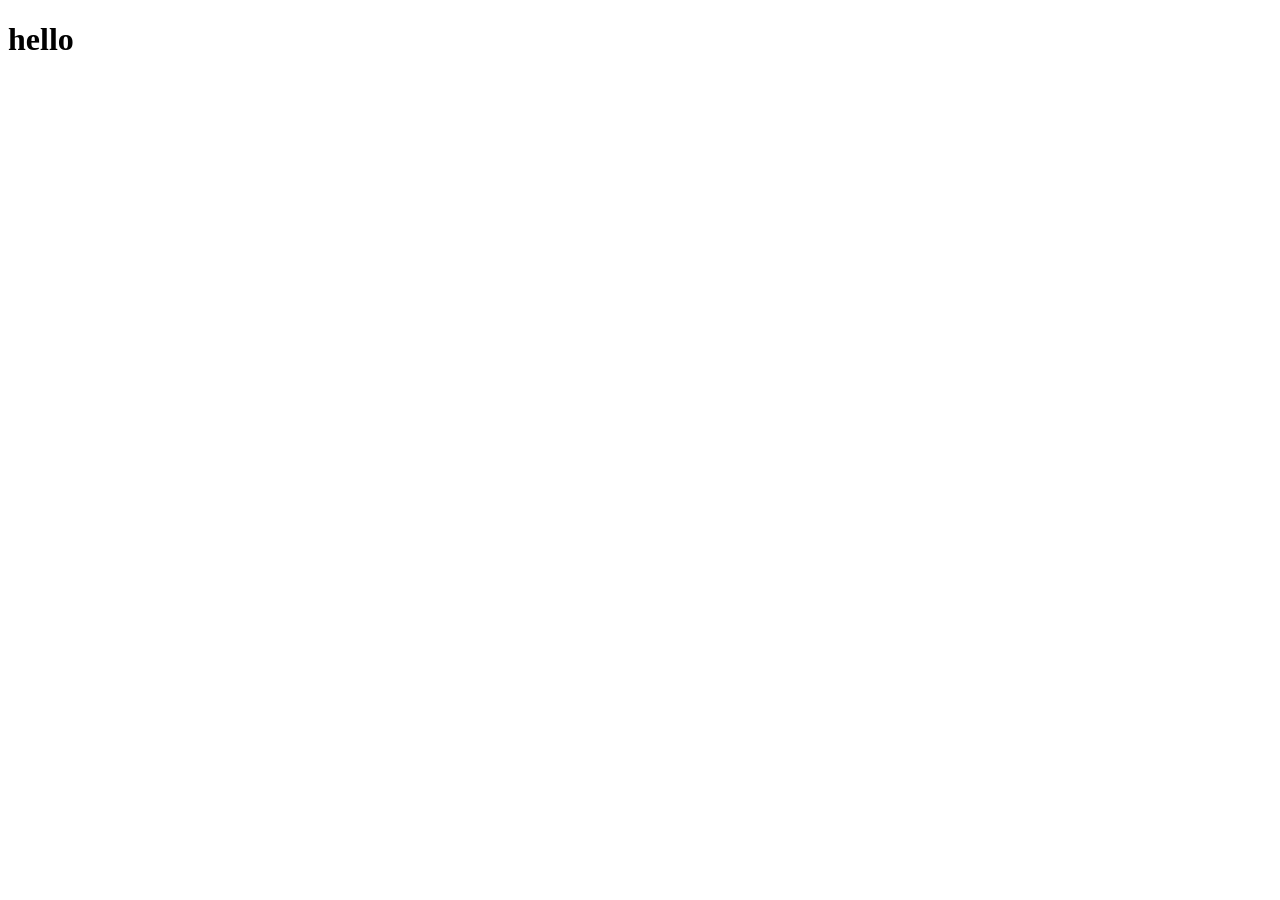
==== lab-a/index.html @ 6a6fd6f9 "0 - hello" ====
<!doctype html>
<html lang="en">
<head>
    <meta charset="UTF-8">
    <meta name="viewport" content="width=device-width, initial-scale=1">
    <title>Szymon Szymaniec (57760) - PTW LAB A</title>

    <script src="//wi.arturk.pl/zen-style.js.php?styles[]=style-1&styles[]=style-2" defer></script>
</head>
<body>
    <h1>hello</h1>
</body>
</html>
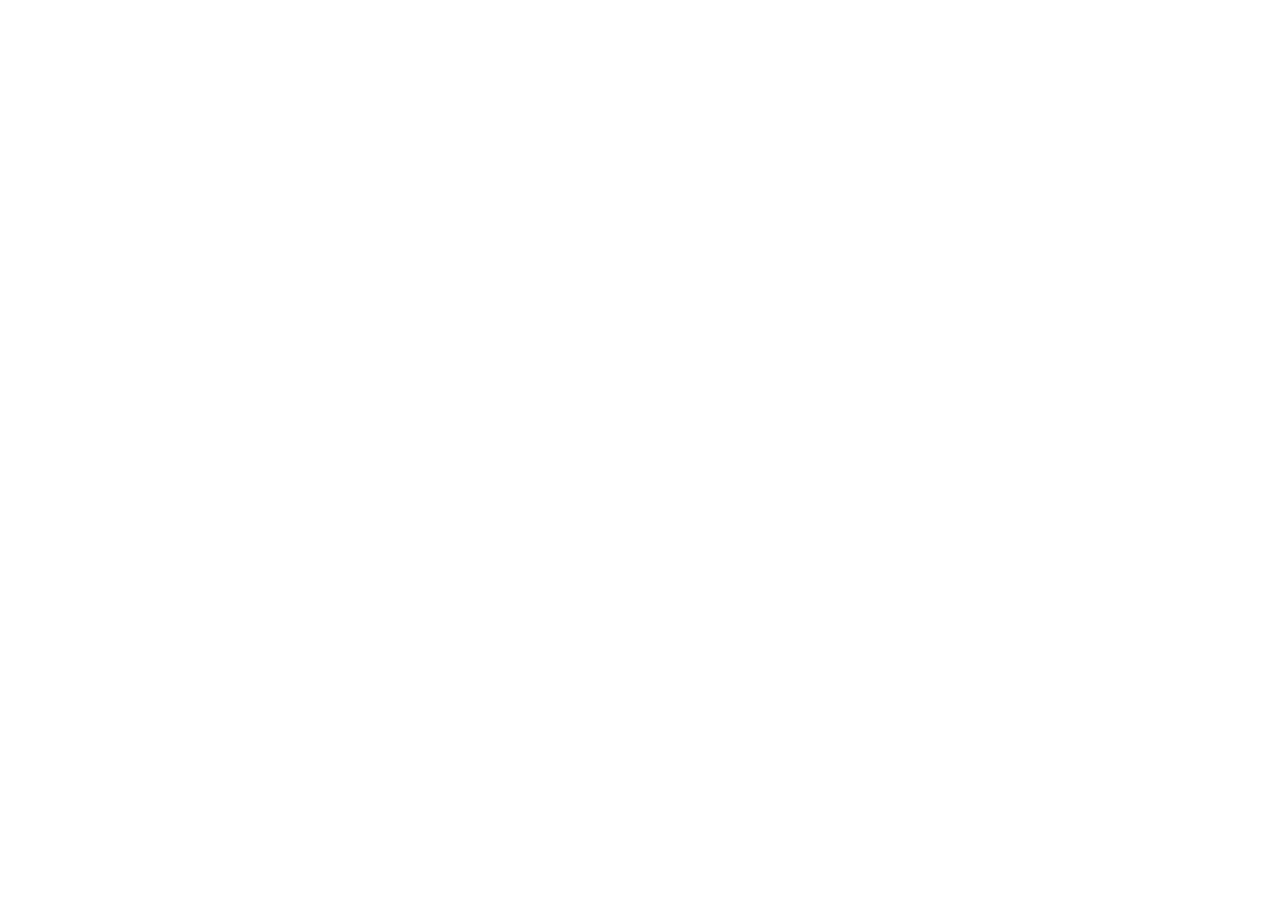
==== commit e3903e8d: "boilerplate reimport" ====
--- a/lab-a/index.html
+++ b/lab-a/index.html
@@ -3,11 +3,11 @@
 <head>
     <meta charset="UTF-8">
     <meta name="viewport" content="width=device-width, initial-scale=1">
-    <title>Szymon Szymaniec (57760) - PTW LAB A</title>
+    <title>Imie Nazwisko (00000) - PTW LAB A</title>
 
     <script src="//wi.arturk.pl/zen-style.js.php?styles[]=style-1&styles[]=style-2" defer></script>
 </head>
 <body>
-    <h1>hello</h1>
+
 </body>
 </html>
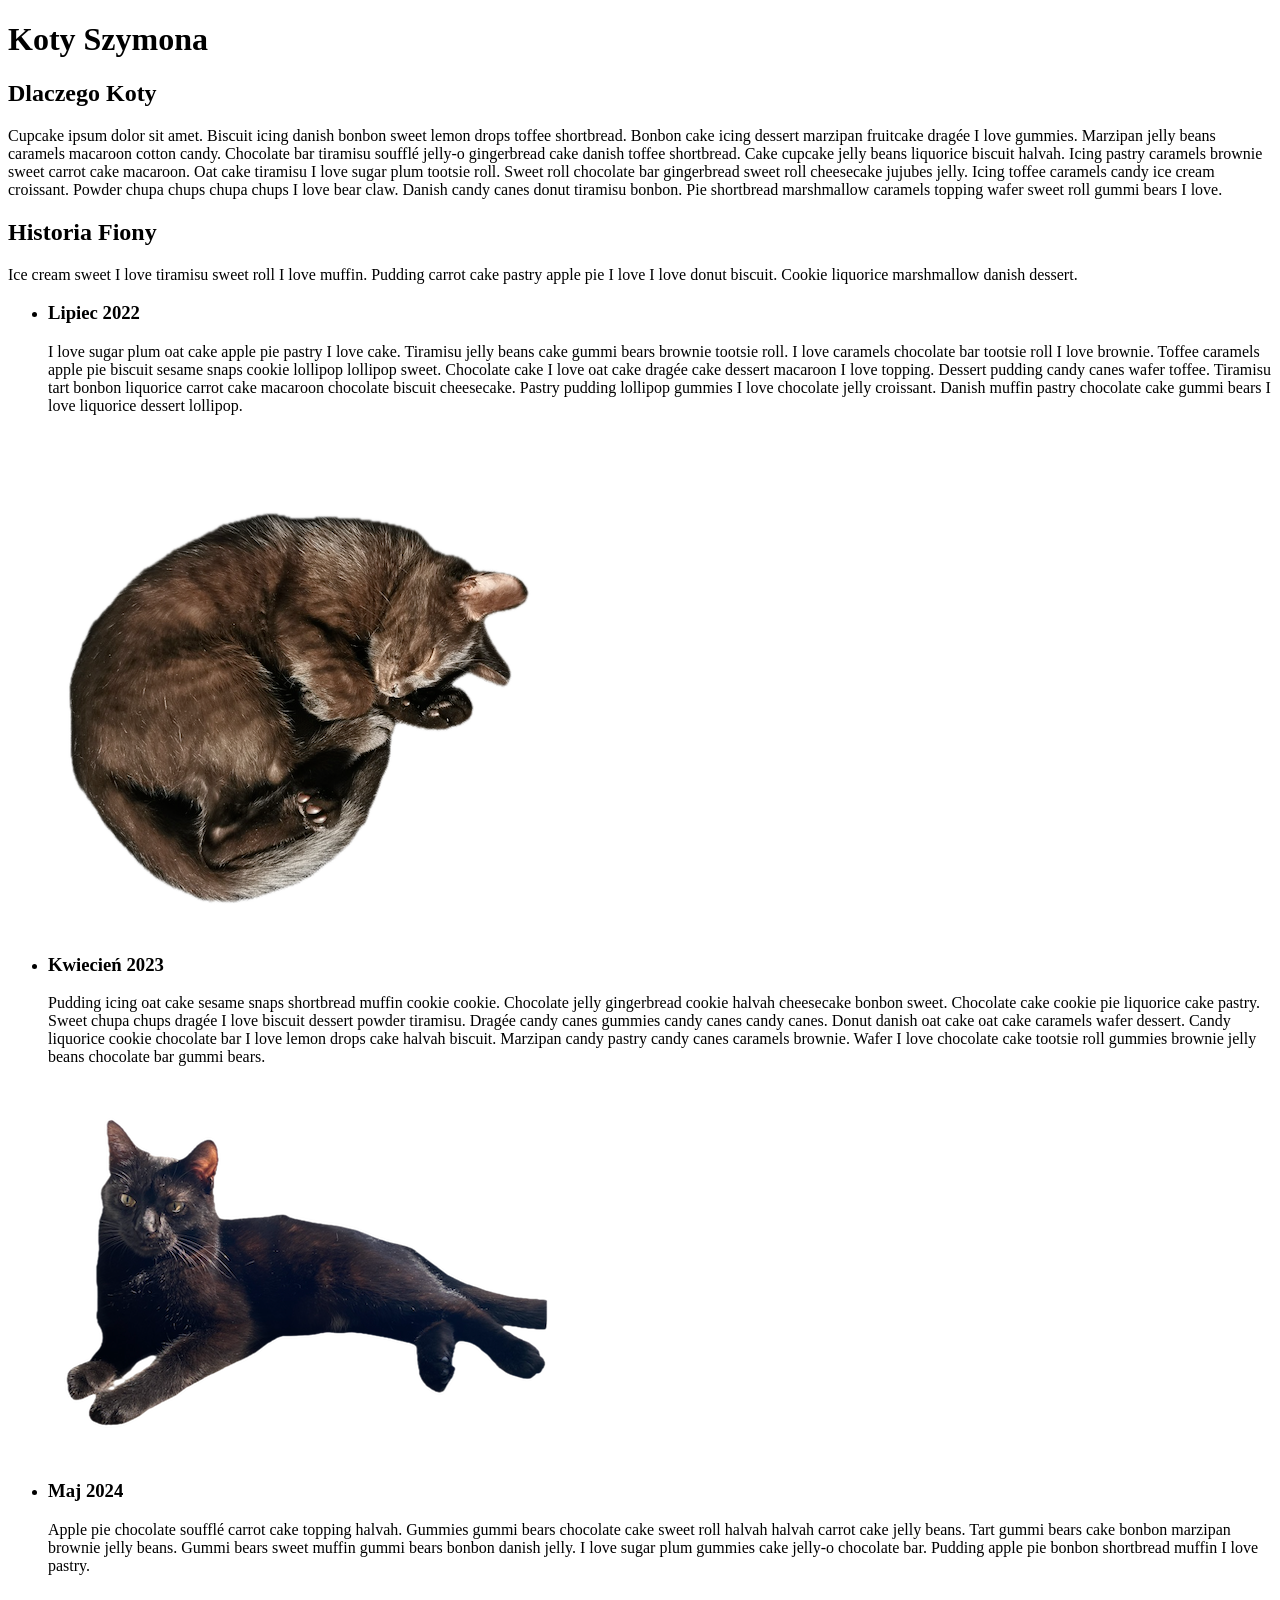
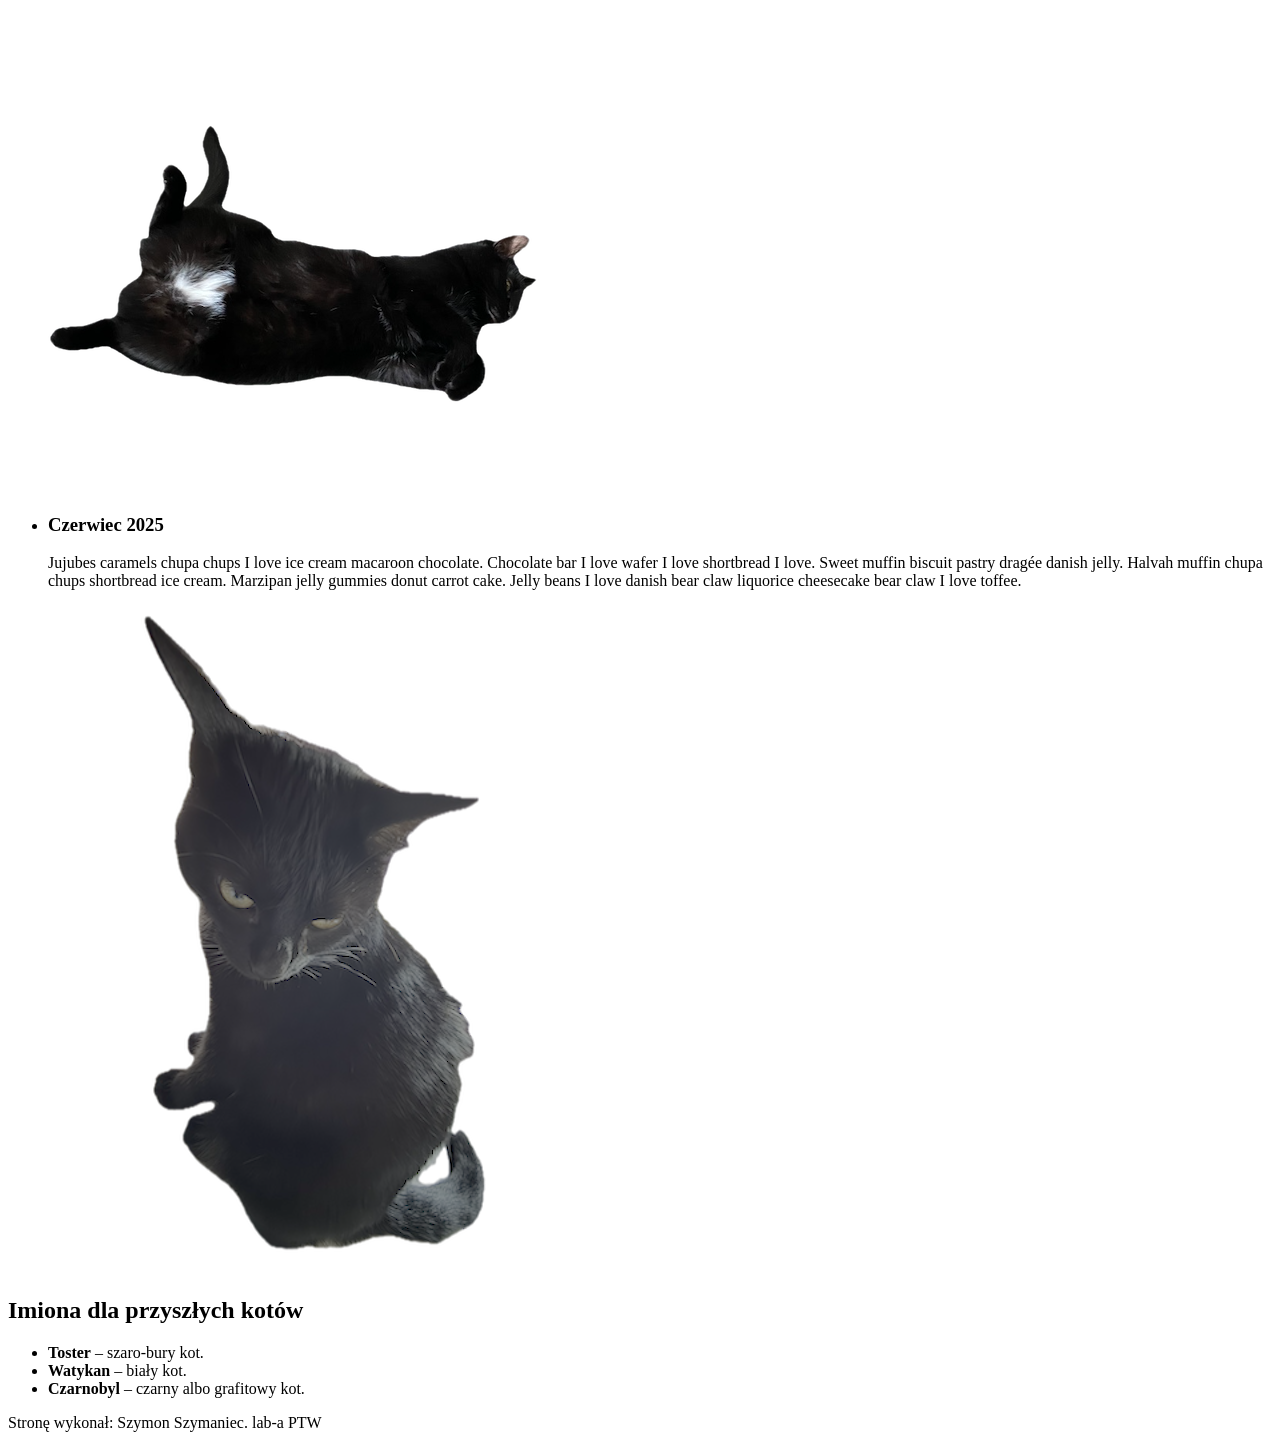
==== commit a3480997: "lab-a - both css" ====
--- a/lab-a/index.html
+++ b/lab-a/index.html
@@ -3,11 +3,59 @@
 <head>
     <meta charset="UTF-8">
     <meta name="viewport" content="width=device-width, initial-scale=1">
-    <title>Imie Nazwisko (00000) - PTW LAB A</title>
+    <title>Szymon Szymaniec (57760) - PTW LAB A</title>
 
     <script src="//wi.arturk.pl/zen-style.js.php?styles[]=style-1&styles[]=style-2" defer></script>
 </head>
 <body>
+    <header>
+        <h1>Koty Szymona</h1>
+    </header>
+    <main>
+        <section class="wstep">
+            <h2>Dlaczego Koty</h2>
+            <p>Cupcake ipsum dolor sit amet. Biscuit icing danish bonbon sweet lemon drops toffee shortbread. Bonbon cake icing dessert marzipan fruitcake dragée I love gummies. Marzipan jelly beans caramels macaroon cotton candy. Chocolate bar tiramisu soufflé jelly-o gingerbread cake danish toffee shortbread. Cake cupcake jelly beans liquorice biscuit halvah. Icing pastry caramels brownie sweet carrot cake macaroon. Oat cake tiramisu I love sugar plum tootsie roll. Sweet roll chocolate bar gingerbread sweet roll cheesecake jujubes jelly. Icing toffee caramels candy ice cream croissant. Powder chupa chups chupa chups I love bear claw. Danish candy canes donut tiramisu bonbon. Pie shortbread marshmallow caramels topping wafer sweet roll gummi bears I love.</p>
+        </section>
+        <section class="fiona">
+            <section class="historia">
+                <h2>Historia Fiony</h2>
+                <p>Ice cream sweet I love tiramisu sweet roll I love muffin. Pudding carrot cake pastry apple pie I love I love donut biscuit. Cookie liquorice marshmallow danish dessert.</p>
+            </section>
+            <ul class="os">
+                <li>
+                    <h3>Lipiec 2022</h3>
+                    <p>I love sugar plum oat cake apple pie pastry I love cake. Tiramisu jelly beans cake gummi bears brownie tootsie roll. I love caramels chocolate bar tootsie roll I love brownie. Toffee caramels apple pie biscuit sesame snaps cookie lollipop lollipop sweet. Chocolate cake I love oat cake dragée cake dessert macaroon I love topping. Dessert pudding candy canes wafer toffee. Tiramisu tart bonbon liquorice carrot cake macaroon chocolate biscuit cheesecake. Pastry pudding lollipop gummies I love chocolate jelly croissant. Danish muffin pastry chocolate cake gummi bears I love liquorice dessert lollipop.</p>
+                    <img src="assets/fiona-kulka.png" alt="Mała Fiona">
+                </li>
+                <li>
+                    <h3>Kwiecień 2023</h3>
+                    <p>Pudding icing oat cake sesame snaps shortbread muffin cookie cookie. Chocolate jelly gingerbread cookie halvah cheesecake bonbon sweet. Chocolate cake cookie pie liquorice cake pastry. Sweet chupa chups dragée I love biscuit dessert powder tiramisu. Dragée candy canes gummies candy canes candy canes. Donut danish oat cake oat cake caramels wafer dessert. Candy liquorice cookie chocolate bar I love lemon drops cake halvah biscuit. Marzipan candy pastry candy canes caramels brownie. Wafer I love chocolate cake tootsie roll gummies brownie jelly beans chocolate bar gummi bears.</p>
+                    <img src="assets/fiona-parapet.png" alt="Fiona w naturalnym świetle">
+                </li>
+                <li>
+                    <h3>Maj 2024</h3>
+                    <p>Apple pie chocolate soufflé carrot cake topping halvah. Gummies gummi bears chocolate cake sweet roll halvah halvah carrot cake jelly beans. Tart gummi bears cake bonbon marzipan brownie jelly beans. Gummi bears sweet muffin gummi bears bonbon danish jelly. I love sugar plum gummies cake jelly-o chocolate bar. Pudding apple pie bonbon shortbread muffin I love pastry.</p>
+                    <img src="assets/fiona-brzuch.png" alt="Fiona z śpiąca na plecach">
+                </li>
+                <li>
+                    <h3>Czerwiec 2025</h3>
+                    <p>Jujubes caramels chupa chups I love ice cream macaroon chocolate. Chocolate bar I love wafer I love shortbread I love. Sweet muffin biscuit pastry dragée danish jelly. Halvah muffin chupa chups shortbread ice cream. Marzipan jelly gummies donut carrot cake. Jelly beans I love danish bear claw liquorice cheesecake bear claw I love toffee.</p>
+                    <img src="assets/fiona-gora.png" alt="Fiona sfotografowana z góry">
+                </li>
 
+            </ul>
+        </section>
+        <section class="imiona">
+            <h2>Imiona dla przyszłych kotów</h2>
+            <ul>
+                <li><strong>Toster</strong> – szaro-bury kot.</li>
+                <li><strong>Watykan</strong> – biały kot.</li>
+                <li><strong>Czarnobyl</strong> – czarny albo grafitowy kot.</li>
+            </ul>
+        </section>
+    </main>
+    <footer>
+        <p>Stronę wykonał: Szymon Szymaniec. lab-a PTW</p>
+    </footer>
 </body>
 </html>
